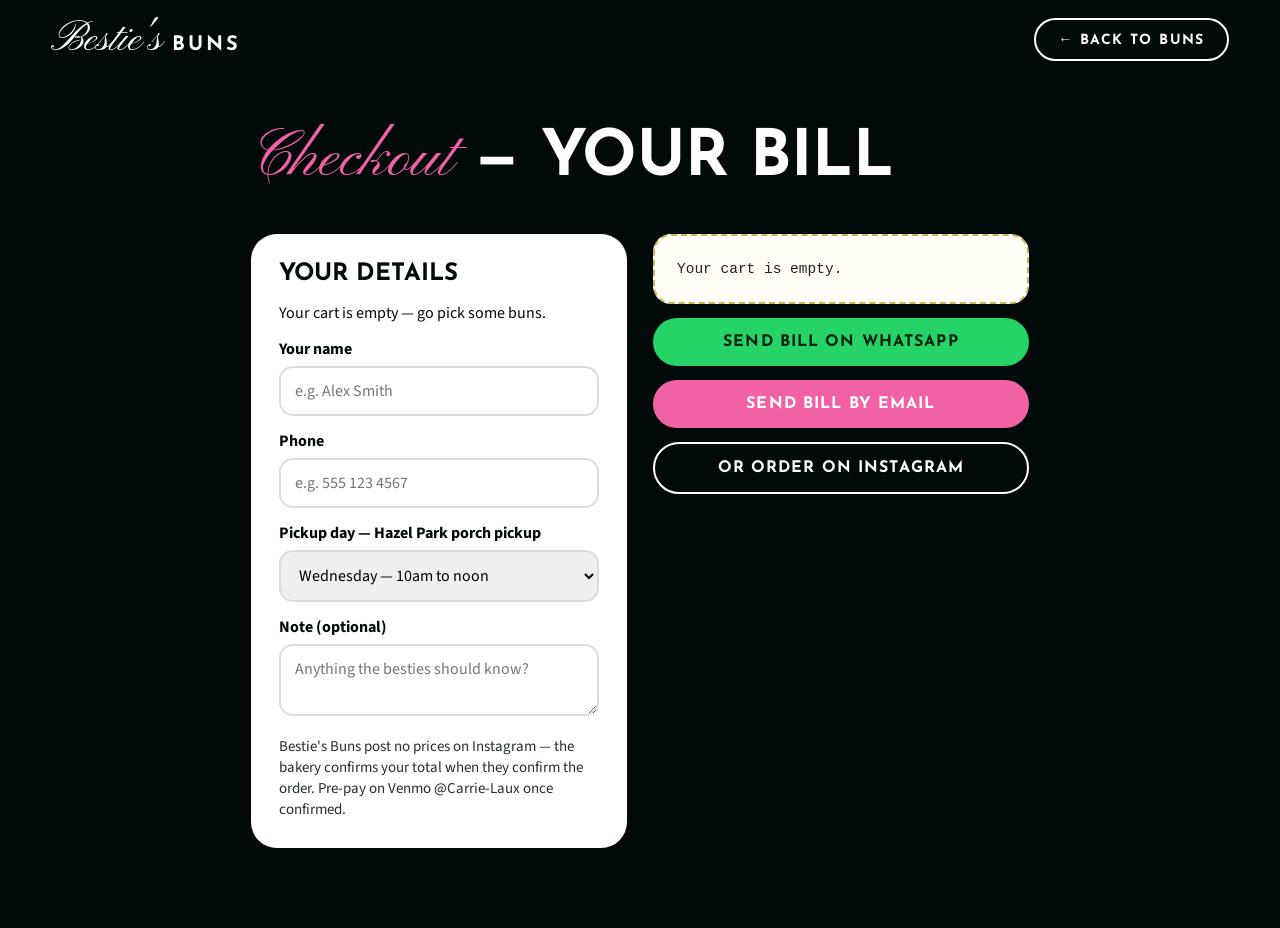
==== checkout.html @ 61800891 "Real Bestie's Buns product photos from their Instagram, floating cart on all 4 sections with quantit" ====
<!DOCTYPE html>
<html lang="en">
<head>
<meta charset="UTF-8">
<meta name="viewport" content="width=device-width, initial-scale=1.0">
<title>Checkout | Bestie's Buns</title>
<link rel="stylesheet" href="style.css">
<style>
  body{background:var(--tf-temna);color:#fff}
  .co{width:min(100%,880px);margin:0 auto;padding:120px var(--tf-odmik-stran) 80px}
  .co h1{font-family:var(--tf-pisava-navigacija);font-size:clamp(38px,5vw,68px);text-transform:uppercase}
  .co h1 span{font-family:var(--tf-pisava-rocna);text-transform:none;font-weight:400;color:var(--tf-roza)}
  .co__grid{display:grid;grid-template-columns:1fr 1fr;gap:26px;margin-top:34px}
  @media(max-width:760px){.co__grid{grid-template-columns:1fr}}
  .co__card{background:#fff;color:var(--tf-temna);border-radius:26px;padding:28px}
  .co__card h2{font-family:var(--tf-pisava-navigacija);text-transform:uppercase;margin-bottom:16px}
  .co label{display:block;font-weight:700;margin:14px 0 6px}
  .co input,.co select,.co textarea{width:100%;border:2px solid #ddd;border-radius:14px;padding:12px 14px;font:inherit}
  .co__bill{font-family:ui-monospace,Menlo,monospace;font-size:14.5px;line-height:1.55;white-space:pre-wrap;background:#fffdf5;border:2px dashed #c9b458;border-radius:18px;padding:22px;color:#222}
  .co__btn{display:block;text-align:center;margin-top:14px;padding:16px;border-radius:var(--tf-rob-okrogel);font-family:var(--tf-pisava-navigacija);text-transform:uppercase;letter-spacing:.07em;border:0;cursor:pointer;width:100%;font-size:16px}
  .co__btn--wa{background:#25d366;color:#04240f}
  .co__btn--mail{background:var(--tf-roza);color:#fff}
  .co__btn--back{background:transparent;color:#fff;border:2px solid #fff}
  .co__note{opacity:.85;margin-top:14px;font-size:15px}
  .co__item{display:flex;justify-content:space-between;padding:9px 0;border-bottom:1px solid #eee}
</style>
</head>
<body>
<header class="tf-glava">
  <div class="tf-glava__okvir">
    <a class="tf-glava__znamka" href="index.html">Bestie's <span>Buns</span></a>
    <a class="tf-glava__gumb" href="index.html">← Back to buns</a>
  </div>
</header>
<main class="co">
  <h1><span>Checkout</span> — your bill</h1>
  <div class="co__grid">
    <section class="co__card">
      <h2>Your details</h2>
      <div data-items></div>
      <label for="f-name">Your name</label>
      <input id="f-name" autocomplete="name" placeholder="e.g. Alex Smith">
      <label for="f-phone">Phone</label>
      <input id="f-phone" autocomplete="tel" placeholder="e.g. 555 123 4567">
      <label for="f-day">Pickup day — Hazel Park porch pickup</label>
      <select id="f-day">
        <option>Wednesday — 10am to noon</option>
        <option>Thursday — 10am to noon</option>
        <option>Next bake sale / market day</option>
      </select>
      <label for="f-note">Note (optional)</label>
      <textarea id="f-note" rows="2" placeholder="Anything the besties should know?"></textarea>
      <p class="co__note">Bestie's Buns post no prices on Instagram — the bakery confirms your total when they confirm the order. Pre-pay on Venmo @Carrie-Laux once confirmed.</p>
    </section>
    <section>
      <div class="co__bill" data-bill>Your cart is empty.</div>
      <button class="co__btn co__btn--wa" type="button" data-send-wa>Send bill on WhatsApp</button>
      <button class="co__btn co__btn--mail" type="button" data-send-mail>Send bill by email</button>
      <a class="co__btn co__btn--back" href="https://www.instagram.com/bestiesbuns" target="_blank" rel="noopener">Or order on Instagram</a>
    </section>
  </div>
</main>
<script>
  const KEY = 'bb_cart_v1';
  let cart = {}; try { cart = JSON.parse(localStorage.getItem(KEY) || '{}'); } catch {}
  const orderId = 'BB' + String(Date.now()).slice(-8);
  const date = new Date().toLocaleDateString('en-US', { year: 'numeric', month: 'short', day: 'numeric' });
  const itemsEl = document.querySelector('[data-items]');
  const entries = Object.entries(cart);
  itemsEl.innerHTML = entries.length
    ? entries.map(([n, i]) => `<div class="co__item"><span>${n} <small>(${i.section})</small></span><strong>× ${i.qty}</strong></div>`).join('')
    : '<p>Your cart is empty — <a href="index.html">go pick some buns</a>.</p>';
  function bill() {
    const name = document.getElementById('f-name').value.trim() || '-';
    const phone = document.getElementById('f-phone').value.trim() || '-';
    const day = document.getElementById('f-day').value;
    const note = document.getElementById('f-note').value.trim();
    const total = entries.reduce((s, [, i]) => s + i.qty, 0);
    const lines = [
      "BESTIE'S BUNS",
      'Handmade Cinnamon Buns - Michigan',
      '--------------------------------',
      'Order: ' + orderId,
      'Date: ' + date,
      '--------------------------------',
      ...entries.map(([n, i], x) => `${x + 1}. ${n} x${i.qty}`),
      '--------------------------------',
      'Total items: ' + total,
      'Name: ' + name,
      'Phone: ' + phone,
      'Pickup: Hazel Park - ' + day,
    ];
    if (note) lines.push('Note: ' + note);
    lines.push('', 'Please confirm my order. Thank you, besties!');
    return lines.join('\n');
  }
  const billEl = document.querySelector('[data-bill]');
  const refresh = () => billEl.textContent = entries.length ? bill() : 'Your cart is empty.';
  document.querySelectorAll('input,select,textarea').forEach(el => el.addEventListener('input', refresh));
  refresh();
  document.querySelector('[data-send-wa]').addEventListener('click', () => {
    if (!entries.length) return alert('Your cart is empty.');
    window.open('https://api.whatsapp.com/send?text=' + encodeURIComponent(bill()), '_blank');
  });
  document.querySelector('[data-send-mail]').addEventListener('click', () => {
    if (!entries.length) return alert('Your cart is empty.');
    location.href = 'mailto:bestiesbuns@gmail.com?subject=' + encodeURIComponent("Bestie's Buns order " + orderId) + '&body=' + encodeURIComponent(bill());
  });
</script>
</body>
</html>
---- style.css ----
@font-face{font-family:'Josefin Sans';font-weight:700;font-display:swap;src:url(assets/fonts/JosefinSans-700.woff2) format('woff2')}
@font-face{font-family:'Pinyon Script';font-weight:400;font-display:swap;src:url(assets/fonts/PinyonScript-400.woff2) format('woff2')}
@font-face{font-family:'Source Sans 3';font-weight:400;font-display:swap;src:url(assets/fonts/SourceSans3-400.woff2) format('woff2')}
@font-face{font-family:'Source Sans 3';font-weight:600;font-display:swap;src:url(assets/fonts/SourceSans3-600.woff2) format('woff2')}
@font-face{font-family:'Source Sans 3';font-weight:700;font-display:swap;src:url(assets/fonts/SourceSans3-700.woff2) format('woff2')}
:root{
  --tf-temna:#020a0a; --tf-roza:#f062a4; --tf-rumena:#e7b806; --tf-vijolicna:#8f5ba7; --tf-zelena:#a8c03c; --tf-bela:#ffffff;
  --tf-pisava-osnovna:"Source Sans 3", Arial, sans-serif;
  --tf-pisava-rocna:"Pinyon Script", cursive;
  --tf-pisava-navigacija:"Josefin Sans", Arial, sans-serif;
  --tf-okvir:1532px; --tf-odmik-stran:clamp(24px,4vw,64px); --tf-odmik-sekcije:clamp(88px,7vw,148px);
  --tf-rob-okrogel:9999px; --tf-prehod-hiter:180ms; --tf-prehod:320ms; --tf-krivulja:cubic-bezier(0.22,1,0.36,1);
}
*{box-sizing:border-box;margin:0;padding:0}
html{scroll-behavior:auto}
body{font-family:var(--tf-pisava-osnovna);color:var(--tf-temna);background:var(--tf-bela);overflow-x:hidden}
img{display:block;max-width:100%}
a{color:inherit;text-decoration:none}
[data-anim]{opacity:0;transform:translateY(36px);transition:opacity var(--tf-prehod) var(--tf-krivulja),transform 640ms var(--tf-krivulja)}
[data-anim].is-vidno{opacity:1;transform:none}

/* HEADER */
.tf-glava{position:absolute;top:0;left:0;z-index:1030;width:100%;color:var(--tf-bela);background:transparent}
.tf-glava__okvir{width:min(100%,2000px);margin:0 auto;display:flex;align-items:center;justify-content:space-between;padding:18px var(--tf-odmik-stran)}
.tf-glava__znamka{font-family:var(--tf-pisava-rocna);font-size:42px;line-height:1}
.tf-glava__znamka span{font-family:var(--tf-pisava-navigacija);font-size:20px;letter-spacing:.14em;text-transform:uppercase}
.tf-glava__navigacija{display:flex;gap:36px;align-items:center}
.tf-glava__povezava{font-family:var(--tf-pisava-navigacija);font-size:15px;letter-spacing:.12em;text-transform:uppercase;background:none;border:0;color:inherit;cursor:pointer}
.tf-glava__spustni{position:relative}
.tf-glava__menu{position:absolute;top:calc(100% + 12px);left:0;background:#fff;color:var(--tf-temna);border-radius:18px;padding:12px;min-width:230px;display:none;box-shadow:0 24px 60px rgba(0,0,0,.25)}
.tf-glava__spustni:hover .tf-glava__menu,.tf-glava__spustni:focus-within .tf-glava__menu{display:block}
.tf-glava__menu a{display:block;padding:9px 12px;border-radius:10px;font-weight:600}
.tf-glava__menu a:hover{background:#fdf0f6}
.tf-glava__gumb{font-family:var(--tf-pisava-navigacija);font-size:14px;letter-spacing:.1em;text-transform:uppercase;border:2px solid #fff;border-radius:var(--tf-rob-okrogel);padding:11px 22px;transition:background var(--tf-prehod-hiter) var(--tf-krivulja),color var(--tf-prehod-hiter) var(--tf-krivulja)}
.tf-glava__gumb:hover{background:#fff;color:var(--tf-temna)}

/* HERO */
.tf-hero{position:relative;width:100%;height:clamp(760px,45.5vw,910px);overflow:hidden;color:var(--tf-bela);background:var(--tf-temna);isolation:isolate}
.tf-hero__platno{position:relative;width:min(100%,2000px);height:100%;margin-inline:auto}
.tf-hero__besedilo{position:absolute;z-index:4;top:min(11.2vw,224px);left:7.65%;width:46%}
.tf-hero__oznaka{font-family:var(--tf-pisava-navigacija);letter-spacing:.22em;text-transform:uppercase;font-size:14px;color:var(--tf-roza);margin-bottom:10px}
.tf-hero__naslov{position:relative;width:100%;height:clamp(210px,15vw,300px)}
.tf-hero__rocno{display:block;font-family:var(--tf-pisava-rocna);font-weight:400;font-size:clamp(84px,8.5vw,170px);line-height:1.05;transform:rotate(-3deg)}
.tf-hero__krepko{display:block;font-family:var(--tf-pisava-osnovna);font-weight:700;font-size:clamp(72px,6.8vw,136px);line-height:1;letter-spacing:-.01em;margin-top:-.18em}
.tf-hero__gumb{display:inline-flex;gap:10px;align-items:center;margin-top:26px;background:var(--tf-roza);color:#fff;font-family:var(--tf-pisava-navigacija);letter-spacing:.08em;text-transform:uppercase;font-size:15px;padding:16px 28px;border-radius:var(--tf-rob-okrogel);transition:transform var(--tf-prehod) var(--tf-krivulja)}
.tf-hero__gumb:hover{transform:translateY(-3px)}
.tf-hero__izdelek{position:absolute;z-index:3;right:6%;top:50%;transform:translateY(-46%);width:min(44vw,680px)}
.tf-hero__izdelek-slika{width:100%;aspect-ratio:1/1;object-fit:cover;border-radius:50%;border:10px solid rgba(255,255,255,.14);box-shadow:0 40px 90px rgba(0,0,0,.5)}
.tf-hero__label{position:absolute;left:50%;bottom:26px;transform:translateX(-50%) rotate(-3deg);background:var(--tf-rumena);color:var(--tf-temna);font-family:var(--tf-pisava-rocna);font-size:30px;padding:4px 22px;border-radius:var(--tf-rob-okrogel);white-space:nowrap}
.tf-hero__sadez{position:absolute;z-index:2;width:clamp(70px,7vw,130px);aspect-ratio:1/1;object-fit:cover;border-radius:50%;animation:tf-hero-float 7s ease-in-out infinite}
.tf-hero__sadez--1{left:3%;bottom:18%}.tf-hero__sadez--2{left:42%;top:12%;animation-delay:-2s}
.tf-hero__sadez--3{right:3%;top:14%;animation-delay:-4s}.tf-hero__sadez--4{right:44%;bottom:10%;animation-delay:-1s}
.tf-hero__sadez--5{left:20%;top:6%;animation-delay:-3s}.tf-hero__sadez--6{right:24%;top:64%;animation-delay:-5s}
@keyframes tf-hero-float{0%,100%{transform:translateY(0) rotate(-4deg)}50%{transform:translateY(-20px) rotate(5deg)}}
.tf-hero__znacka{position:absolute;z-index:4;width:118px;height:118px;animation:tf-spin 18s linear infinite}
.tf-hero__znacka svg{width:100%;height:100%;fill:#fff}
.tf-hero__znacka text{font-family:var(--tf-pisava-navigacija);font-size:8.2px;letter-spacing:.18em}
.tf-hero__znacka--levo{left:4%;top:120px}.tf-hero__znacka--desno{right:4%;bottom:130px}
@keyframes tf-spin{to{transform:rotate(360deg)}}
.tf-hero__val{position:absolute;left:0;bottom:-2px;width:100%;height:90px;z-index:5}

/* INTRO */
.tf-uvod{margin-top:-2px;text-align:center;padding:var(--tf-odmik-sekcije) var(--tf-odmik-stran);position:relative;overflow:hidden}
.tf-uvod__naslov{font-family:var(--tf-pisava-navigacija);font-size:clamp(38px,4.6vw,76px);text-transform:uppercase;letter-spacing:.02em}
.tf-uvod__oznake{position:relative;height:190px;max-width:900px;margin:10px auto 0}
.tf-uvod__oznaka{position:absolute;font-family:var(--tf-pisava-rocna);font-size:clamp(44px,5vw,84px);color:var(--tf-roza);will-change:transform}
.tf-uvod__oznaka--auntie{left:6%;top:8%}.tf-uvod__oznaka--tante{left:32%;top:48%;color:var(--tf-vijolicna)}
.tf-uvod__oznaka--teta{right:30%;top:6%;color:#d99a06}.tf-uvod__oznaka--my{right:4%;top:46%;color:#7d9b22}
.tf-uvod__podnaslov{max-width:640px;margin:6px auto 30px;font-size:clamp(19px,1.6vw,24px);line-height:1.5}
.tf-gumb,.tf-produkt__gumb{display:inline-flex;gap:10px;align-items:center;background:var(--tf-temna);color:#fff;font-family:var(--tf-pisava-navigacija);letter-spacing:.08em;text-transform:uppercase;font-size:15px;padding:16px 30px;border-radius:var(--tf-rob-okrogel);transition:transform var(--tf-prehod) var(--tf-krivulja)}
.tf-gumb:hover,.tf-produkt__gumb:hover{transform:translateY(-3px)}

/* MARQUEE */
.tf-marquee{height:202px;overflow:hidden;display:flex;flex-direction:column;justify-content:center;gap:6px}
.tf-marquee__platno{display:flex;flex-direction:column;gap:6px}
.tf-marquee__sled{overflow:hidden;white-space:nowrap}
.tf-marquee__skupina{display:inline-flex;gap:44px;padding-right:44px}
.tf-marquee__beseda{font-family:var(--tf-pisava-navigacija);font-size:clamp(38px,4.4vw,72px);text-transform:uppercase;line-height:1.1}
.tf-marquee__beseda--roza{color:var(--tf-roza)}.tf-marquee__beseda--rumena{color:var(--tf-rumena)}
.tf-marquee__beseda--vijolicna{color:var(--tf-vijolicna)}.tf-marquee__beseda--zelena{color:var(--tf-zelena)}
.tf-marquee__beseda--koralna{color:#ef6a4a}.tf-marquee__beseda--svetlo-rumena{color:#f2cd45}

/* PRODUCT SECTIONS */
.tf-produkt{position:relative;z-index:1;width:100%;height:clamp(790px,60.25vw,1205px);overflow:hidden;color:var(--tf-bela);isolation:isolate}
.tf-choco{background:#f162a4}.tf-smooth{background:#e7b806}
.tf-frozen{background:#955fad;height:clamp(790px,52.5vw,1050px)}
.tf-fridike{background:#b3cd32;height:clamp(790px,52.5vw,1050px)}
.tf-produkt__platno{position:relative;width:min(100%,2000px);height:100%;margin:0 auto;padding:64px var(--tf-odmik-stran) 120px}
.tf-produkt__naslov{font-family:var(--tf-pisava-navigacija);font-size:clamp(44px,5.4vw,96px);text-transform:uppercase;line-height:.95;max-width:60%}
.tf-produkt__rocni{font-family:var(--tf-pisava-rocna);text-transform:none;font-weight:400;letter-spacing:0}
.tf-produkt__izbirnik{position:absolute;z-index:6;left:var(--tf-odmik-stran);top:34%;display:flex;flex-direction:column;gap:10px;max-width:300px}
.tf-produkt__izbirnik button{background:rgba(255,255,255,.16);border:2px solid transparent;color:#fff;font-family:var(--tf-pisava-osnovna);font-weight:600;font-size:17px;text-align:left;padding:10px 18px;border-radius:var(--tf-rob-okrogel);cursor:pointer;transition:background var(--tf-prehod-hiter) var(--tf-krivulja),border-color var(--tf-prehod-hiter) var(--tf-krivulja)}
.tf-produkt__izbirnik button:hover{background:rgba(255,255,255,.3)}
.tf-produkt__izbirnik button.is-aktiven{background:#fff;color:var(--tf-temna)}
.tf-produkt__okno{position:absolute;inset:0;overflow:hidden}
.tf-produkt__sled{display:flex;height:100%;transition:transform 720ms var(--tf-krivulja)}
.tf-produkt__slide{min-width:100%;height:100%;position:relative;display:flex;align-items:center;justify-content:center}
.tf-produkt__slide img{width:min(46vw,620px);aspect-ratio:1/1;object-fit:cover;border-radius:50%;box-shadow:0 40px 90px rgba(0,0,0,.28);margin-left:16%}
.tf-produkt__slide p{position:absolute;right:6%;bottom:19%;width:min(300px,26vw);font-size:18px;line-height:1.5;background:rgba(2,10,10,.22);padding:16px 18px;border-radius:18px;backdrop-filter:blur(4px)}
.tf-produkt__puscica{position:absolute;z-index:7;top:50%;transform:translateY(-50%);width:58px;height:58px;border-radius:50%;border:0;background:#fff;color:var(--tf-temna);font-size:34px;line-height:1;cursor:pointer;transition:transform var(--tf-prehod-hiter) var(--tf-krivulja)}
.tf-produkt__puscica:hover{transform:translateY(-50%) scale(1.08)}
.tf-produkt__puscica--prev{left:calc(var(--tf-odmik-stran) + 310px)}
.tf-produkt__puscica--next{right:var(--tf-odmik-stran)}
.tf-produkt__spodaj{position:absolute;z-index:6;left:var(--tf-odmik-stran);right:var(--tf-odmik-stran);bottom:110px;display:flex;align-items:center;gap:26px}
.tf-produkt__status{font-family:var(--tf-pisava-navigacija);letter-spacing:.15em}
.tf-produkt__trenutni{font-family:var(--tf-pisava-rocna);font-size:38px}
.tf-produkt__spodaj .tf-produkt__gumb{margin-left:auto;background:#fff;color:var(--tf-temna)}
.tf-produkt__rob{position:absolute;left:0;bottom:-2px;width:100%;height:90px;z-index:5}

/* NATURE */
.tf-nature{width:100%;overflow:hidden;color:var(--tf-temna);background:#fff;padding:var(--tf-odmik-sekcije) var(--tf-odmik-stran)}
.tf-nature__platno{width:min(100%,var(--tf-okvir));margin:0 auto;text-align:center}
.tf-nature__naslov{font-family:var(--tf-pisava-navigacija);font-size:clamp(40px,5vw,88px);text-transform:uppercase;line-height:1}
.tf-nature__naslov span{font-family:var(--tf-pisava-rocna);text-transform:none;font-weight:400;color:var(--tf-roza)}
.tf-nature__tekst{max-width:820px;margin:28px auto;font-size:clamp(18px,1.5vw,22px);line-height:1.6}
.tf-nature__znacke{display:flex;flex-wrap:wrap;gap:12px;justify-content:center;list-style:none;margin-bottom:44px}
.tf-nature__znacke li{border:2px solid var(--tf-temna);border-radius:var(--tf-rob-okrogel);padding:10px 20px;font-weight:700}
.tf-nature__slike{display:grid;grid-template-columns:repeat(4,1fr);gap:16px}
.tf-nature__slike img{width:100%;aspect-ratio:4/5;object-fit:cover;border-radius:26px}
.tf-nature__vodnik{margin:52px auto 0;max-width:820px;background:#fdf0f6;border-radius:26px;padding:30px}
.tf-nature__vodnik h3{font-family:var(--tf-pisava-navigacija);text-transform:uppercase;letter-spacing:.05em;margin-bottom:12px}
.tf-nature__vodnik p{font-size:18px;line-height:1.6}
.tf-nature__ocena{margin:44px auto 0;max-width:760px;font-family:var(--tf-pisava-rocna);font-size:clamp(30px,3vw,44px);line-height:1.3;color:#7d9b22}
.tf-nature__ocena cite{display:block;font-family:var(--tf-pisava-osnovna);font-size:16px;font-style:normal;color:var(--tf-temna);margin-top:10px}

/* SOCIAL */
.tf-social{padding:0 var(--tf-odmik-stran) var(--tf-odmik-sekcije)}
.tf-social__naslov{text-align:center;font-family:var(--tf-pisava-navigacija);font-size:clamp(30px,3.4vw,54px);text-transform:uppercase;margin-bottom:34px}
.tf-social__mreza{display:grid;grid-template-columns:repeat(6,1fr);gap:14px;width:min(100%,var(--tf-okvir));margin:0 auto}
.tf-social__mreza img{width:100%;aspect-ratio:1/1;object-fit:cover;border-radius:20px}

/* FOOTER */
.tf-noga{position:relative;width:100%;color:var(--tf-bela);background:var(--tf-temna);overflow:hidden}
.tf-noga__platno{width:min(100%,var(--tf-okvir));margin:0 auto;padding:var(--tf-odmik-sekcije) var(--tf-odmik-stran) 44px;text-align:center}
.tf-noga__naslov{font-family:var(--tf-pisava-navigacija);font-size:clamp(40px,5.4vw,92px);text-transform:uppercase}
.tf-noga__obrazec{display:flex;gap:10px;justify-content:center;margin:30px auto 18px;max-width:560px}
.tf-noga__obrazec input{flex:1;border-radius:var(--tf-rob-okrogel);border:2px solid rgba(255,255,255,.4);background:transparent;color:#fff;padding:15px 22px;font-size:17px;font-family:var(--tf-pisava-osnovna)}
.tf-noga__obrazec input::placeholder{color:rgba(255,255,255,.65)}
.tf-noga__obrazec button{border:0;border-radius:var(--tf-rob-okrogel);background:var(--tf-roza);color:#fff;font-family:var(--tf-pisava-navigacija);letter-spacing:.08em;text-transform:uppercase;padding:15px 30px;cursor:pointer}
.tf-noga__kontakt{font-size:17px;opacity:.9}
.tf-noga__kontakt a{text-decoration:underline}
.tf-noga__kartice{display:grid;grid-template-columns:repeat(5,1fr);gap:14px;margin:48px 0}
.tf-noga__kartica{border:2px solid rgba(255,255,255,.35);border-radius:22px;padding:26px 10px;font-family:var(--tf-pisava-navigacija);text-transform:uppercase;letter-spacing:.06em;font-size:15px;transition:background var(--tf-prehod-hiter) var(--tf-krivulja),color var(--tf-prehod-hiter) var(--tf-krivulja)}
.tf-noga__kartica:hover{background:#fff;color:var(--tf-temna)}
.tf-noga__portret{width:min(420px,80vw);aspect-ratio:1/1;object-fit:cover;border-radius:50%;margin:0 auto}
.tf-noga__zakljucek{font-family:var(--tf-pisava-rocna);font-size:clamp(52px,6vw,104px);color:var(--tf-roza);margin-top:26px}
.tf-noga__zakljucek span{color:#fff}
.tf-noga__pravne{display:flex;flex-wrap:wrap;gap:22px;justify-content:center;margin-top:34px;font-size:15px;opacity:.85}

@media (max-width:991px){
  .tf-glava__navigacija{display:none}
  .tf-glava__znamka{font-size:32px;white-space:nowrap}
  .tf-glava__znamka span{font-size:15px}
  .tf-hero__rocno{font-size:64px}
  .tf-hero{height:auto;min-height:760px}
  .tf-hero__besedilo{position:relative;top:0;left:0;width:100%;padding:110px 24px 0;text-align:center}
  .tf-hero__naslov{height:auto}
  .tf-hero__izdelek{position:relative;right:0;top:0;transform:none;width:min(78vw,420px);margin:36px auto 130px}
  .tf-hero__sadez{width:64px}
  .tf-hero__sadez--2,.tf-hero__sadez--5,.tf-hero__sadez--6{display:none}
  .tf-hero__sadez--1{left:2%;bottom:auto;top:120px}
  .tf-hero__sadez--3{right:2%;top:110px}
  .tf-hero__sadez--4{right:6%;bottom:6%}
  .tf-hero__znacka{display:none}
  .tf-produkt{height:auto;min-height:790px}
  .tf-produkt__platno{padding:48px 20px 130px}
  .tf-produkt__naslov{max-width:100%;text-align:center}
  .tf-produkt__izbirnik{position:relative;left:0;top:0;flex-direction:row;flex-wrap:wrap;justify-content:center;max-width:100%;margin-top:22px}
  .tf-produkt__okno{position:relative;margin-top:10px}
  .tf-produkt__sled{height:auto}
  .tf-produkt__slide{flex-direction:column;padding:20px 0 90px}
  .tf-produkt__slide img{width:min(76vw,380px);margin-left:0}
  .tf-produkt__slide p{position:relative;right:0;bottom:0;width:100%;margin-top:18px}
  .tf-produkt__puscica--prev{left:8px}.tf-produkt__puscica--next{right:8px}
  .tf-produkt__puscica{top:38%}
  .tf-produkt__spodaj{bottom:96px;flex-wrap:wrap;justify-content:center}
  .tf-produkt__spodaj .tf-produkt__gumb{margin-left:0}
  .tf-nature__slike{grid-template-columns:repeat(2,1fr)}
  .tf-social__mreza{grid-template-columns:repeat(3,1fr)}
  .tf-noga__kartice{grid-template-columns:repeat(2,1fr)}
  .tf-uvod__oznake{height:230px}
}

/* CART — floating, follows every section */
.tf-kosara__kolicina{display:inline-flex;align-items:center;gap:12px;background:#fff;color:var(--tf-temna);border-radius:var(--tf-rob-okrogel);padding:8px 14px;font-weight:700}
.tf-kosara__kolicina button{border:0;background:var(--tf-temna);color:#fff;width:30px;height:30px;border-radius:50%;font-size:18px;cursor:pointer;line-height:1}
.tf-kosara__dodaj{background:var(--tf-temna)!important;color:#fff!important;border:0;cursor:pointer;font-family:var(--tf-pisava-navigacija)}
.tf-kosara__plava{position:fixed;z-index:2000;right:22px;bottom:22px;background:var(--tf-temna);color:#fff;border:2px solid #fff;border-radius:var(--tf-rob-okrogel);padding:15px 26px;font-family:var(--tf-pisava-navigacija);letter-spacing:.08em;text-transform:uppercase;font-size:15px;cursor:pointer;box-shadow:0 18px 44px rgba(0,0,0,.35);display:flex;gap:10px;align-items:center}
.tf-kosara__stevec{background:var(--tf-roza);border-radius:50%;min-width:28px;height:28px;display:inline-flex;align-items:center;justify-content:center;padding:0 6px}
.tf-kosara__plava.is-utripa{animation:tf-utrip .45s var(--tf-krivulja)}
@keyframes tf-utrip{40%{transform:scale(1.12)}}
.tf-kosara__ozadje{position:fixed;inset:0;z-index:2001;background:rgba(2,10,10,.55)}
.tf-kosara{position:fixed;z-index:2002;top:0;right:0;height:100dvh;width:min(420px,92vw);background:#fff;color:var(--tf-temna);box-shadow:-24px 0 60px rgba(0,0,0,.3);display:flex;flex-direction:column;padding:26px}
.tf-kosara[hidden]{display:none}
.tf-kosara__glava{display:flex;justify-content:space-between;align-items:center}
.tf-kosara__glava h3{font-family:var(--tf-pisava-navigacija);text-transform:uppercase;font-size:26px}
.tf-kosara__glava button{border:0;background:none;font-size:34px;cursor:pointer;line-height:1}
.tf-kosara__seznam{list-style:none;margin:20px 0;overflow:auto;flex:1}
.tf-kosara__seznam li{display:flex;align-items:center;gap:10px;padding:13px 0;border-bottom:1px solid #eee}
.tf-kosara__seznam .ime{flex:1;font-weight:700}
.tf-kosara__seznam .ime small{display:block;font-weight:400;opacity:.65}
.tf-kosara__seznam button{border:0;background:#f3f3f3;width:28px;height:28px;border-radius:50%;cursor:pointer;font-size:16px}
.tf-kosara__seznam .odstrani{background:none;color:#c22;font-size:20px}
.tf-kosara__noga{border-top:2px solid var(--tf-temna);padding-top:16px;display:grid;gap:10px}
.tf-kosara__naroci{background:var(--tf-roza);color:#fff;text-align:center;padding:15px;border-radius:var(--tf-rob-okrogel);font-family:var(--tf-pisava-navigacija);text-transform:uppercase;letter-spacing:.07em}
.tf-kosara__pocisti{border:0;background:none;cursor:pointer;text-decoration:underline;font-family:var(--tf-pisava-osnovna);font-size:15px}
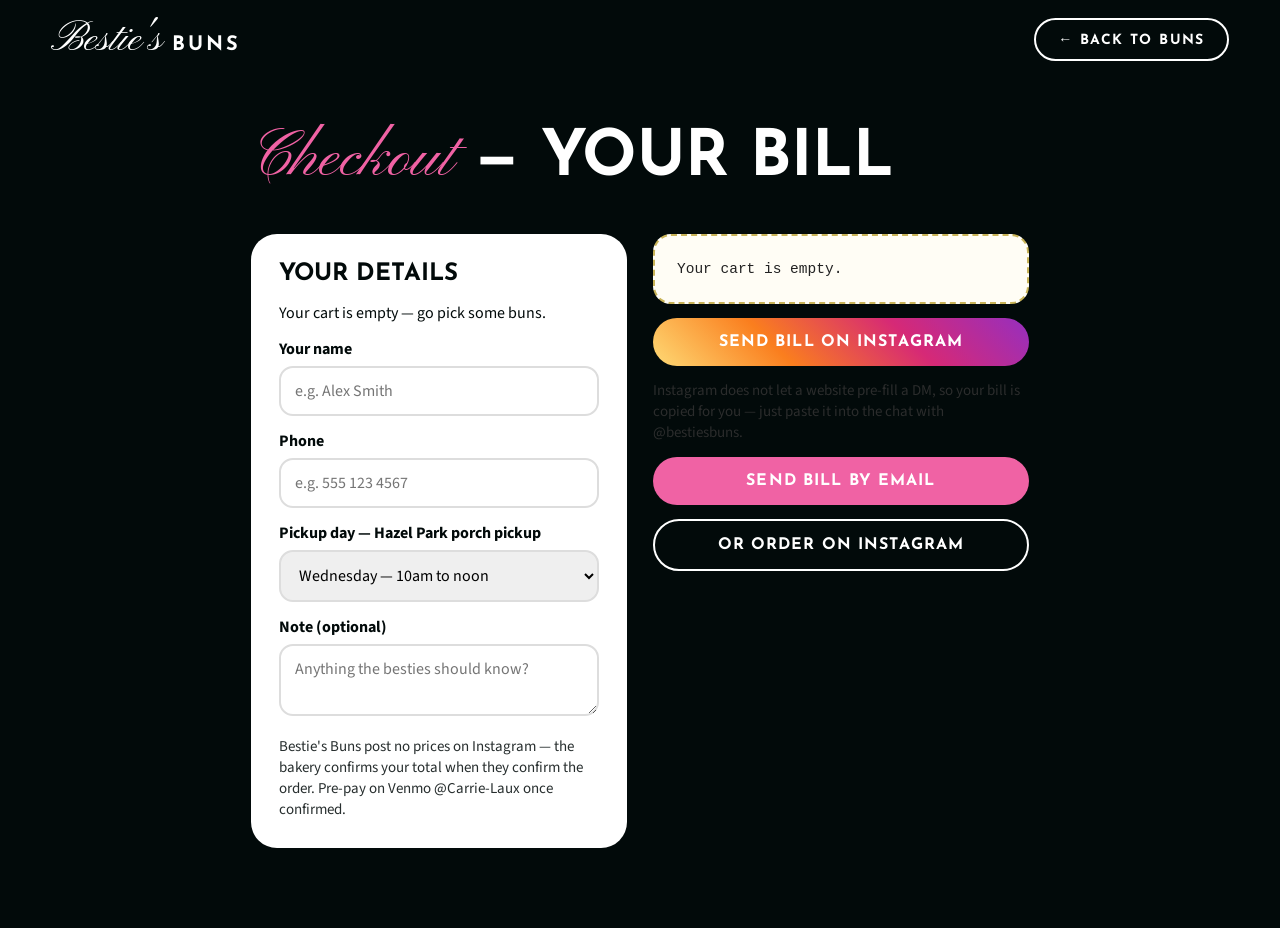
==== commit f76a9099: "Checkout forwards bill to Instagram DM (ig.me/m/bestiesbuns, bill auto-copied to paste) instead of W" ====
--- a/checkout.html
+++ b/checkout.html
@@ -18,7 +18,7 @@
   .co input,.co select,.co textarea{width:100%;border:2px solid #ddd;border-radius:14px;padding:12px 14px;font:inherit}
   .co__bill{font-family:ui-monospace,Menlo,monospace;font-size:14.5px;line-height:1.55;white-space:pre-wrap;background:#fffdf5;border:2px dashed #c9b458;border-radius:18px;padding:22px;color:#222}
   .co__btn{display:block;text-align:center;margin-top:14px;padding:16px;border-radius:var(--tf-rob-okrogel);font-family:var(--tf-pisava-navigacija);text-transform:uppercase;letter-spacing:.07em;border:0;cursor:pointer;width:100%;font-size:16px}
-  .co__btn--wa{background:#25d366;color:#04240f}
+  .co__btn--ig{background:linear-gradient(45deg,#feda75,#fa7e1e,#d62976,#962fbf);color:#fff}
   .co__btn--mail{background:var(--tf-roza);color:#fff}
   .co__btn--back{background:transparent;color:#fff;border:2px solid #fff}
   .co__note{opacity:.85;margin-top:14px;font-size:15px}
@@ -54,7 +54,8 @@
     </section>
     <section>
       <div class="co__bill" data-bill>Your cart is empty.</div>
-      <button class="co__btn co__btn--wa" type="button" data-send-wa>Send bill on WhatsApp</button>
+      <button class="co__btn co__btn--ig" type="button" data-send-ig>Send bill on Instagram</button>
+      <p class="co__note" data-ig-note style="color:#333">Instagram does not let a website pre-fill a DM, so your bill is copied for you — just paste it into the chat with @bestiesbuns.</p>
       <button class="co__btn co__btn--mail" type="button" data-send-mail>Send bill by email</button>
       <a class="co__btn co__btn--back" href="https://www.instagram.com/bestiesbuns" target="_blank" rel="noopener">Or order on Instagram</a>
     </section>
@@ -98,9 +99,10 @@
   const refresh = () => billEl.textContent = entries.length ? bill() : 'Your cart is empty.';
   document.querySelectorAll('input,select,textarea').forEach(el => el.addEventListener('input', refresh));
   refresh();
-  document.querySelector('[data-send-wa]').addEventListener('click', () => {
+  document.querySelector('[data-send-ig]').addEventListener('click', async () => {
     if (!entries.length) return alert('Your cart is empty.');
-    window.open('https://api.whatsapp.com/send?text=' + encodeURIComponent(bill()), '_blank');
+    try { await navigator.clipboard.writeText(bill()); } catch {}
+    window.open('https://ig.me/m/bestiesbuns', '_blank');
   });
   document.querySelector('[data-send-mail]').addEventListener('click', () => {
     if (!entries.length) return alert('Your cart is empty.');
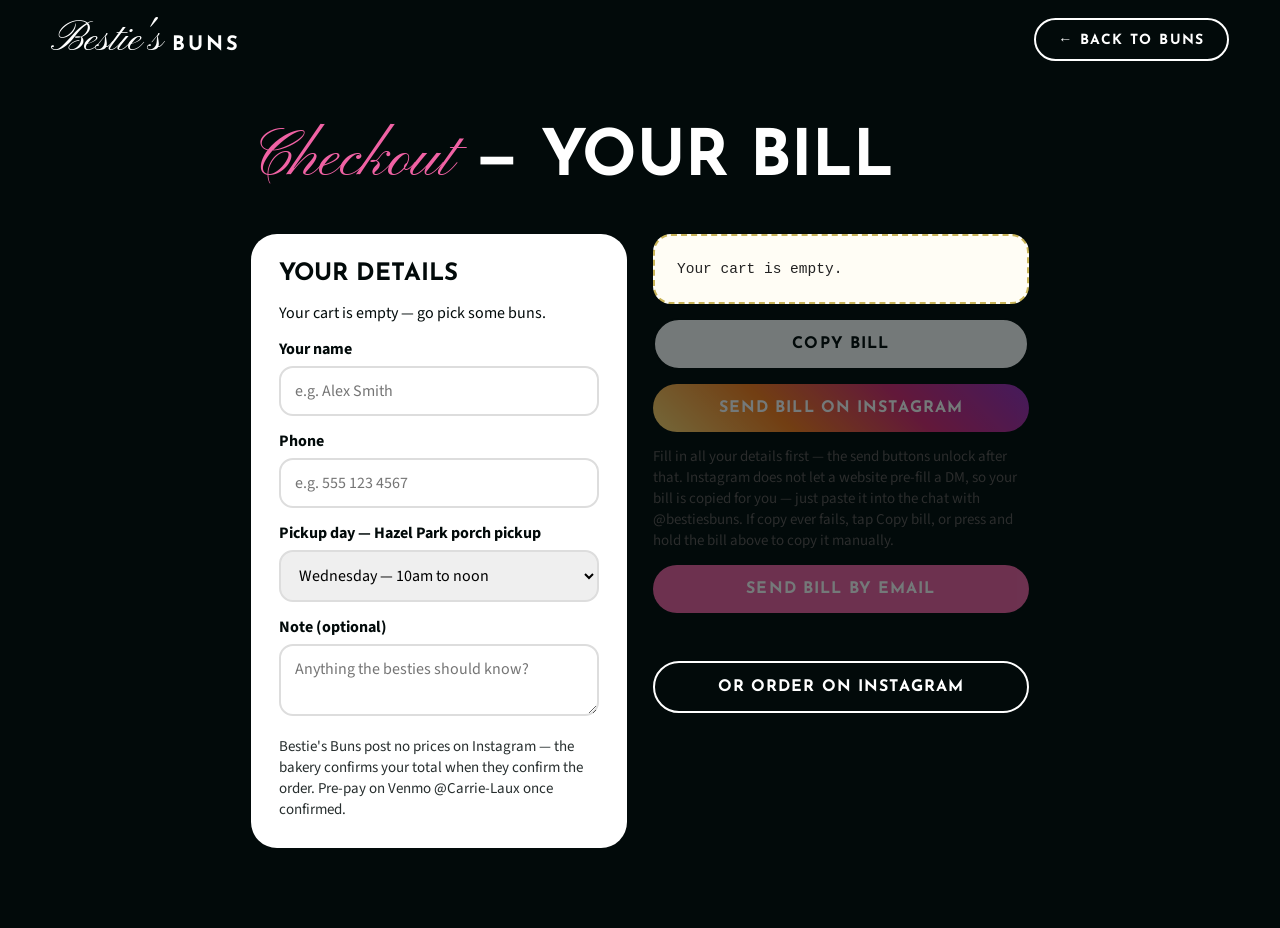
==== commit d42f360f: "Checkout fix: reliable bill copy (gesture-sync execCommand first, clipboard API fallback, visible st" ====
--- a/checkout.html
+++ b/checkout.html
@@ -19,6 +19,10 @@
   .co__bill{font-family:ui-monospace,Menlo,monospace;font-size:14.5px;line-height:1.55;white-space:pre-wrap;background:#fffdf5;border:2px dashed #c9b458;border-radius:18px;padding:22px;color:#222}
   .co__btn{display:block;text-align:center;margin-top:14px;padding:16px;border-radius:var(--tf-rob-okrogel);font-family:var(--tf-pisava-navigacija);text-transform:uppercase;letter-spacing:.07em;border:0;cursor:pointer;width:100%;font-size:16px}
   .co__btn--ig{background:linear-gradient(45deg,#feda75,#fa7e1e,#d62976,#962fbf);color:#fff}
+  .co__btn--copy{background:#fff;color:var(--tf-temna);border:2px solid var(--tf-temna)}
+  .co__btn[disabled]{opacity:.45;cursor:not-allowed}
+  .co__status{margin-top:12px;font-weight:700;color:#7d9b22;min-height:22px}
+  .co input.is-missing{border-color:#d62976;background:#fff5f8}
   .co__btn--mail{background:var(--tf-roza);color:#fff}
   .co__btn--back{background:transparent;color:#fff;border:2px solid #fff}
   .co__note{opacity:.85;margin-top:14px;font-size:15px}
@@ -54,9 +58,11 @@
     </section>
     <section>
       <div class="co__bill" data-bill>Your cart is empty.</div>
+      <button class="co__btn co__btn--copy" type="button" data-copy-bill>Copy bill</button>
       <button class="co__btn co__btn--ig" type="button" data-send-ig>Send bill on Instagram</button>
-      <p class="co__note" data-ig-note style="color:#333">Instagram does not let a website pre-fill a DM, so your bill is copied for you — just paste it into the chat with @bestiesbuns.</p>
+      <p class="co__note" data-ig-note style="color:#333">Fill in all your details first — the send buttons unlock after that. Instagram does not let a website pre-fill a DM, so your bill is copied for you — just paste it into the chat with @bestiesbuns. If copy ever fails, tap Copy bill, or press and hold the bill above to copy it manually.</p>
       <button class="co__btn co__btn--mail" type="button" data-send-mail>Send bill by email</button>
+      <p class="co__status" data-status aria-live="polite"></p>
       <a class="co__btn co__btn--back" href="https://www.instagram.com/bestiesbuns" target="_blank" rel="noopener">Or order on Instagram</a>
     </section>
   </div>
@@ -96,16 +102,53 @@
     return lines.join('\n');
   }
   const billEl = document.querySelector('[data-bill]');
-  const refresh = () => billEl.textContent = entries.length ? bill() : 'Your cart is empty.';
+  const statusEl = document.querySelector('[data-status]');
+  const nameEl = document.getElementById('f-name');
+  const phoneEl = document.getElementById('f-phone');
+  const sendBtns = [document.querySelector('[data-send-ig]'), document.querySelector('[data-send-mail]'), document.querySelector('[data-copy-bill]')];
+  const detailsFilled = () => nameEl.value.trim().length > 1 && phoneEl.value.trim().length >= 7;
+  function validate(showMarks) {
+    const ok = detailsFilled() && entries.length > 0;
+    sendBtns.forEach(b => b.disabled = !ok);
+    if (showMarks) {
+      nameEl.classList.toggle('is-missing', nameEl.value.trim().length <= 1);
+      phoneEl.classList.toggle('is-missing', phoneEl.value.trim().length < 7);
+      if (!ok) statusEl.textContent = entries.length ? 'Please fill in your name and phone number to send.' : 'Your cart is empty.';
+    }
+    return ok;
+  }
+  const refresh = () => { billEl.textContent = entries.length ? bill() : 'Your cart is empty.'; validate(false); };
   document.querySelectorAll('input,select,textarea').forEach(el => el.addEventListener('input', refresh));
   refresh();
+  async function copyBill() {
+    const text = bill();
+    // Method 1 (first, synchronously inside the tap): hidden textarea + execCommand.
+    // This is the most reliable on mobile — it runs during the user gesture itself.
+    try {
+      const ta = document.createElement('textarea');
+      ta.value = text; ta.setAttribute('readonly', ''); ta.style.position = 'fixed'; ta.style.opacity = '0';
+      document.body.appendChild(ta); ta.focus(); ta.select(); ta.setSelectionRange(0, text.length);
+      const ok = document.execCommand('copy'); ta.remove(); if (ok) return true;
+    } catch {}
+    // Method 2: modern clipboard API (needs permission + page focus; blocked in some browsers/webviews)
+    try { await navigator.clipboard.writeText(text); return true; } catch {}
+    // Method 3: select the visible bill so the user can copy it with one long-press / Ctrl+C
+    const range = document.createRange(); range.selectNodeContents(billEl);
+    const sel = getSelection(); sel.removeAllRanges(); sel.addRange(range);
+    return false;
+  }
+  document.querySelector('[data-copy-bill]').addEventListener('click', async () => {
+    if (!validate(true)) return;
+    statusEl.textContent = await copyBill() ? 'Bill copied — now paste it into the Instagram chat.' : 'Copy was blocked by the browser — the bill is selected above, press Copy / Ctrl+C.';
+  });
   document.querySelector('[data-send-ig]').addEventListener('click', async () => {
-    if (!entries.length) return alert('Your cart is empty.');
-    try { await navigator.clipboard.writeText(bill()); } catch {}
+    if (!validate(true)) return;
+    const copied = await copyBill();
+    statusEl.textContent = copied ? 'Bill copied — opening Instagram, just paste it in the chat.' : 'Copy was blocked by the browser — the bill is selected above, copy it, then paste it in Instagram.';
     window.open('https://ig.me/m/bestiesbuns', '_blank');
   });
   document.querySelector('[data-send-mail]').addEventListener('click', () => {
-    if (!entries.length) return alert('Your cart is empty.');
+    if (!validate(true)) return;
     location.href = 'mailto:bestiesbuns@gmail.com?subject=' + encodeURIComponent("Bestie's Buns order " + orderId) + '&body=' + encodeURIComponent(bill());
   });
 </script>
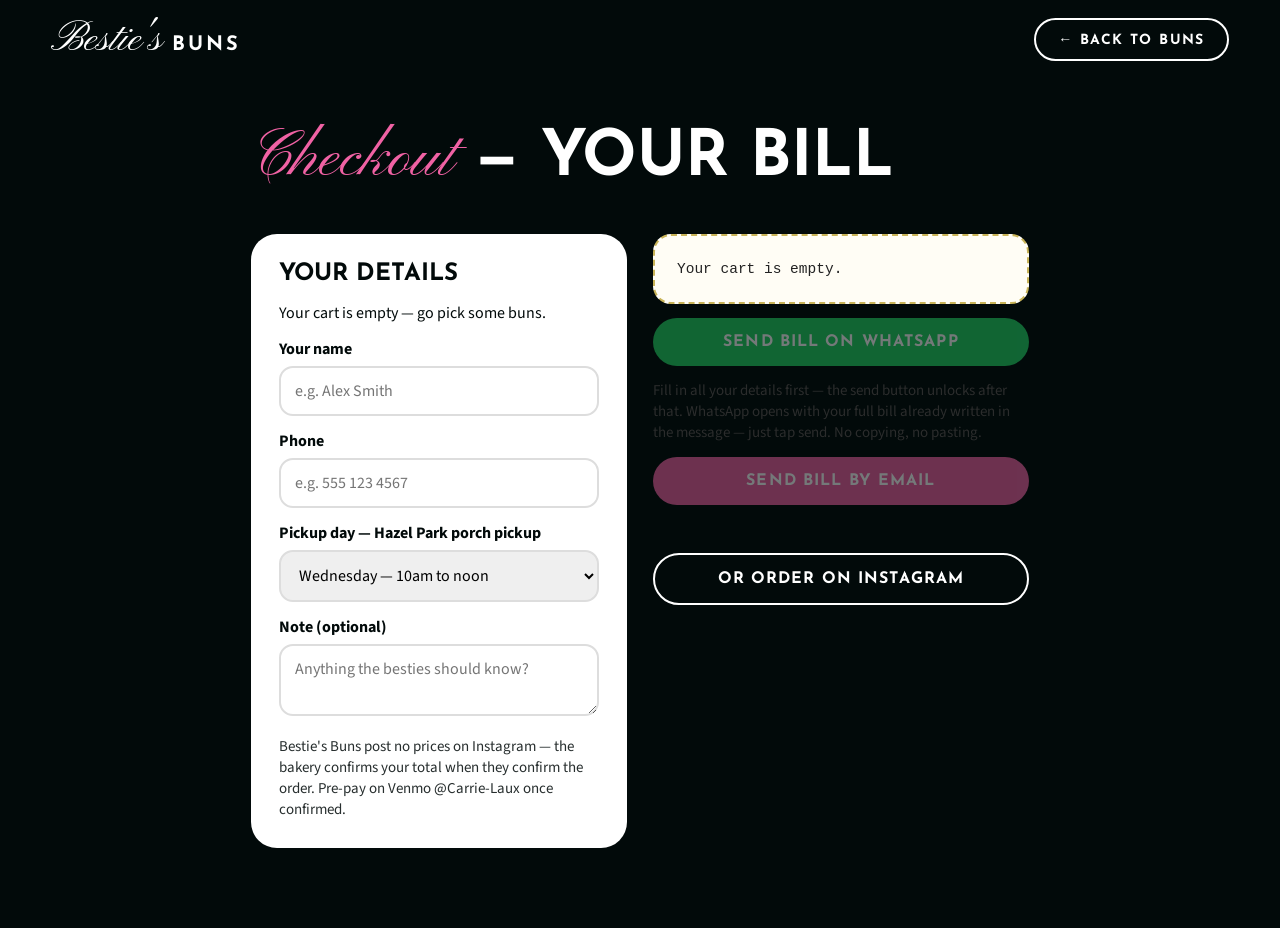
==== commit 47150822: "Checkout: exact crackers flow — bill prefilled inside wa.me link, WhatsApp opens ready to send; no c" ====
--- a/checkout.html
+++ b/checkout.html
@@ -18,8 +18,7 @@
   .co input,.co select,.co textarea{width:100%;border:2px solid #ddd;border-radius:14px;padding:12px 14px;font:inherit}
   .co__bill{font-family:ui-monospace,Menlo,monospace;font-size:14.5px;line-height:1.55;white-space:pre-wrap;background:#fffdf5;border:2px dashed #c9b458;border-radius:18px;padding:22px;color:#222}
   .co__btn{display:block;text-align:center;margin-top:14px;padding:16px;border-radius:var(--tf-rob-okrogel);font-family:var(--tf-pisava-navigacija);text-transform:uppercase;letter-spacing:.07em;border:0;cursor:pointer;width:100%;font-size:16px}
-  .co__btn--ig{background:linear-gradient(45deg,#feda75,#fa7e1e,#d62976,#962fbf);color:#fff}
-  .co__btn--copy{background:#fff;color:var(--tf-temna);border:2px solid var(--tf-temna)}
+  .co__btn--wa{background:#25d366;color:#fff}
   .co__btn[disabled]{opacity:.45;cursor:not-allowed}
   .co__status{margin-top:12px;font-weight:700;color:#7d9b22;min-height:22px}
   .co input.is-missing{border-color:#d62976;background:#fff5f8}
@@ -58,9 +57,8 @@
     </section>
     <section>
       <div class="co__bill" data-bill>Your cart is empty.</div>
-      <button class="co__btn co__btn--copy" type="button" data-copy-bill>Copy bill</button>
-      <button class="co__btn co__btn--ig" type="button" data-send-ig>Send bill on Instagram</button>
-      <p class="co__note" data-ig-note style="color:#333">Fill in all your details first — the send buttons unlock after that. Instagram does not let a website pre-fill a DM, so your bill is copied for you — just paste it into the chat with @bestiesbuns. If copy ever fails, tap Copy bill, or press and hold the bill above to copy it manually.</p>
+      <button class="co__btn co__btn--wa" type="button" data-send-wa>Send bill on WhatsApp</button>
+      <p class="co__note" style="color:#333">Fill in all your details first — the send button unlocks after that. WhatsApp opens with your full bill already written in the message — just tap send. No copying, no pasting.</p>
       <button class="co__btn co__btn--mail" type="button" data-send-mail>Send bill by email</button>
       <p class="co__status" data-status aria-live="polite"></p>
       <a class="co__btn co__btn--back" href="https://www.instagram.com/bestiesbuns" target="_blank" rel="noopener">Or order on Instagram</a>
@@ -105,7 +103,7 @@
   const statusEl = document.querySelector('[data-status]');
   const nameEl = document.getElementById('f-name');
   const phoneEl = document.getElementById('f-phone');
-  const sendBtns = [document.querySelector('[data-send-ig]'), document.querySelector('[data-send-mail]'), document.querySelector('[data-copy-bill]')];
+  const sendBtns = [document.querySelector('[data-send-wa]'), document.querySelector('[data-send-mail]')];
   const detailsFilled = () => nameEl.value.trim().length > 1 && phoneEl.value.trim().length >= 7;
   function validate(showMarks) {
     const ok = detailsFilled() && entries.length > 0;
@@ -120,32 +118,12 @@
   const refresh = () => { billEl.textContent = entries.length ? bill() : 'Your cart is empty.'; validate(false); };
   document.querySelectorAll('input,select,textarea').forEach(el => el.addEventListener('input', refresh));
   refresh();
-  async function copyBill() {
-    const text = bill();
-    // Method 1 (first, synchronously inside the tap): hidden textarea + execCommand.
-    // This is the most reliable on mobile — it runs during the user gesture itself.
-    try {
-      const ta = document.createElement('textarea');
-      ta.value = text; ta.setAttribute('readonly', ''); ta.style.position = 'fixed'; ta.style.opacity = '0';
-      document.body.appendChild(ta); ta.focus(); ta.select(); ta.setSelectionRange(0, text.length);
-      const ok = document.execCommand('copy'); ta.remove(); if (ok) return true;
-    } catch {}
-    // Method 2: modern clipboard API (needs permission + page focus; blocked in some browsers/webviews)
-    try { await navigator.clipboard.writeText(text); return true; } catch {}
-    // Method 3: select the visible bill so the user can copy it with one long-press / Ctrl+C
-    const range = document.createRange(); range.selectNodeContents(billEl);
-    const sel = getSelection(); sel.removeAllRanges(); sel.addRange(range);
-    return false;
-  }
-  document.querySelector('[data-copy-bill]').addEventListener('click', async () => {
+  // Exact crackers flow: the bill rides inside the WhatsApp link itself (wa.me ?text=),
+  // so WhatsApp opens with the bill already in the message box — user only taps send.
+  document.querySelector('[data-send-wa]').addEventListener('click', () => {
     if (!validate(true)) return;
-    statusEl.textContent = await copyBill() ? 'Bill copied — now paste it into the Instagram chat.' : 'Copy was blocked by the browser — the bill is selected above, press Copy / Ctrl+C.';
-  });
-  document.querySelector('[data-send-ig]').addEventListener('click', async () => {
-    if (!validate(true)) return;
-    const copied = await copyBill();
-    statusEl.textContent = copied ? 'Bill copied — opening Instagram, just paste it in the chat.' : 'Copy was blocked by the browser — the bill is selected above, copy it, then paste it in Instagram.';
-    window.open('https://ig.me/m/bestiesbuns', '_blank');
+    statusEl.textContent = 'Opening WhatsApp with your bill ready — just tap send.';
+    window.open('https://wa.me/?text=' + encodeURIComponent(bill()), '_blank');
   });
   document.querySelector('[data-send-mail]').addEventListener('click', () => {
     if (!validate(true)) return;
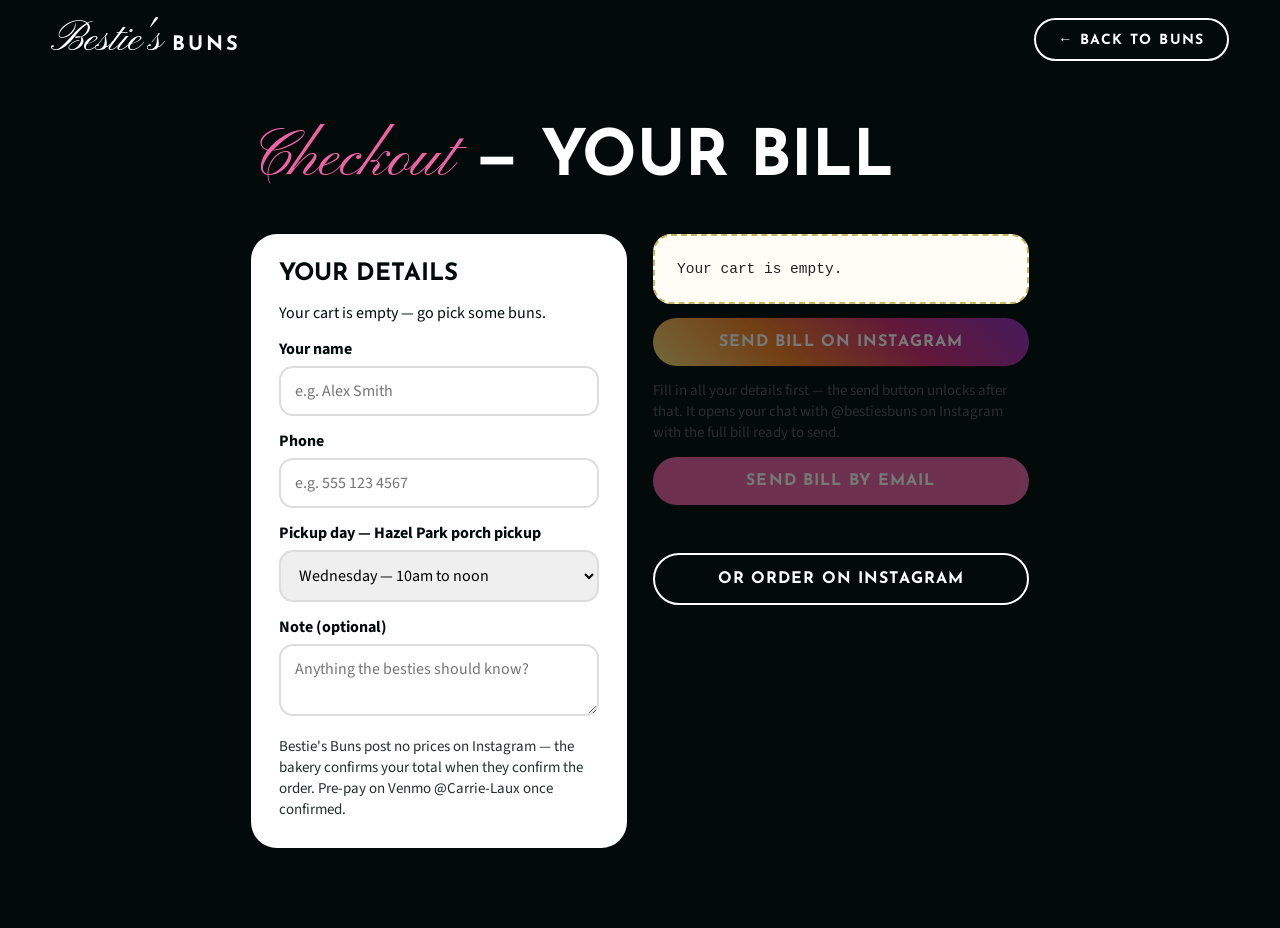
==== commit 36e3b65b: "Checkout: bill opens in Instagram, not WhatsApp — send locked until details filled; tap copies bill " ====
--- a/checkout.html
+++ b/checkout.html
@@ -18,7 +18,7 @@
   .co input,.co select,.co textarea{width:100%;border:2px solid #ddd;border-radius:14px;padding:12px 14px;font:inherit}
   .co__bill{font-family:ui-monospace,Menlo,monospace;font-size:14.5px;line-height:1.55;white-space:pre-wrap;background:#fffdf5;border:2px dashed #c9b458;border-radius:18px;padding:22px;color:#222}
   .co__btn{display:block;text-align:center;margin-top:14px;padding:16px;border-radius:var(--tf-rob-okrogel);font-family:var(--tf-pisava-navigacija);text-transform:uppercase;letter-spacing:.07em;border:0;cursor:pointer;width:100%;font-size:16px}
-  .co__btn--wa{background:#25d366;color:#fff}
+  .co__btn--ig{background:linear-gradient(45deg,#feda75,#fa7e1e,#d62976,#962fbf);color:#fff}
   .co__btn[disabled]{opacity:.45;cursor:not-allowed}
   .co__status{margin-top:12px;font-weight:700;color:#7d9b22;min-height:22px}
   .co input.is-missing{border-color:#d62976;background:#fff5f8}
@@ -57,8 +57,8 @@
     </section>
     <section>
       <div class="co__bill" data-bill>Your cart is empty.</div>
-      <button class="co__btn co__btn--wa" type="button" data-send-wa>Send bill on WhatsApp</button>
-      <p class="co__note" style="color:#333">Fill in all your details first — the send button unlocks after that. WhatsApp opens with your full bill already written in the message — just tap send. No copying, no pasting.</p>
+      <button class="co__btn co__btn--ig" type="button" data-send-ig>Send bill on Instagram</button>
+      <p class="co__note" style="color:#333">Fill in all your details first — the send button unlocks after that. It opens your chat with @bestiesbuns on Instagram with the full bill ready to send.</p>
       <button class="co__btn co__btn--mail" type="button" data-send-mail>Send bill by email</button>
       <p class="co__status" data-status aria-live="polite"></p>
       <a class="co__btn co__btn--back" href="https://www.instagram.com/bestiesbuns" target="_blank" rel="noopener">Or order on Instagram</a>
@@ -103,7 +103,7 @@
   const statusEl = document.querySelector('[data-status]');
   const nameEl = document.getElementById('f-name');
   const phoneEl = document.getElementById('f-phone');
-  const sendBtns = [document.querySelector('[data-send-wa]'), document.querySelector('[data-send-mail]')];
+  const sendBtns = [document.querySelector('[data-send-ig]'), document.querySelector('[data-send-mail]')];
   const detailsFilled = () => nameEl.value.trim().length > 1 && phoneEl.value.trim().length >= 7;
   function validate(showMarks) {
     const ok = detailsFilled() && entries.length > 0;
@@ -118,12 +118,36 @@
   const refresh = () => { billEl.textContent = entries.length ? bill() : 'Your cart is empty.'; validate(false); };
   document.querySelectorAll('input,select,textarea').forEach(el => el.addEventListener('input', refresh));
   refresh();
-  // Exact crackers flow: the bill rides inside the WhatsApp link itself (wa.me ?text=),
-  // so WhatsApp opens with the bill already in the message box — user only taps send.
-  document.querySelector('[data-send-wa]').addEventListener('click', () => {
+  // Instagram has no pre-fill link like WhatsApp's wa.me ?text= — a website cannot put text
+  // inside an Instagram DM. Closest real flow, in order, all inside the tap itself:
+  // 1) copy the bill synchronously during the tap (execCommand in the user gesture),
+  // 2) open the @bestiesbuns DM (ig.me) — user pastes once and sends.
+  // If copy is blocked: 3) system share sheet carrying the bill text straight into Instagram.
+  // If that is missing too: 4) select the bill on the page for one long-press copy.
+  document.querySelector('[data-send-ig]').addEventListener('click', async () => {
     if (!validate(true)) return;
-    statusEl.textContent = 'Opening WhatsApp with your bill ready — just tap send.';
-    window.open('https://wa.me/?text=' + encodeURIComponent(bill()), '_blank');
+    const text = bill();
+    let copied = false;
+    try {
+      const ta = document.createElement('textarea');
+      ta.value = text; ta.setAttribute('readonly', ''); ta.style.position = 'fixed'; ta.style.opacity = '0';
+      document.body.appendChild(ta); ta.focus(); ta.select(); ta.setSelectionRange(0, text.length);
+      copied = document.execCommand('copy'); ta.remove();
+    } catch {}
+    if (!copied) { try { await navigator.clipboard.writeText(text); copied = true; } catch {} }
+    if (copied) {
+      statusEl.textContent = 'Bill copied — opening your Instagram chat with @bestiesbuns, paste and send.';
+      window.open('https://ig.me/m/bestiesbuns', '_blank');
+      return;
+    }
+    if (navigator.share) {
+      statusEl.textContent = 'Copy was blocked — opening the share sheet, choose Instagram to send the bill.';
+      try { await navigator.share({ text }); } catch {}
+      return;
+    }
+    const range = document.createRange(); range.selectNodeContents(billEl);
+    const sel = getSelection(); sel.removeAllRanges(); sel.addRange(range);
+    statusEl.textContent = 'Copy was blocked by the browser — the bill is selected above, copy it, then open Instagram.';
   });
   document.querySelector('[data-send-mail]').addEventListener('click', () => {
     if (!validate(true)) return;
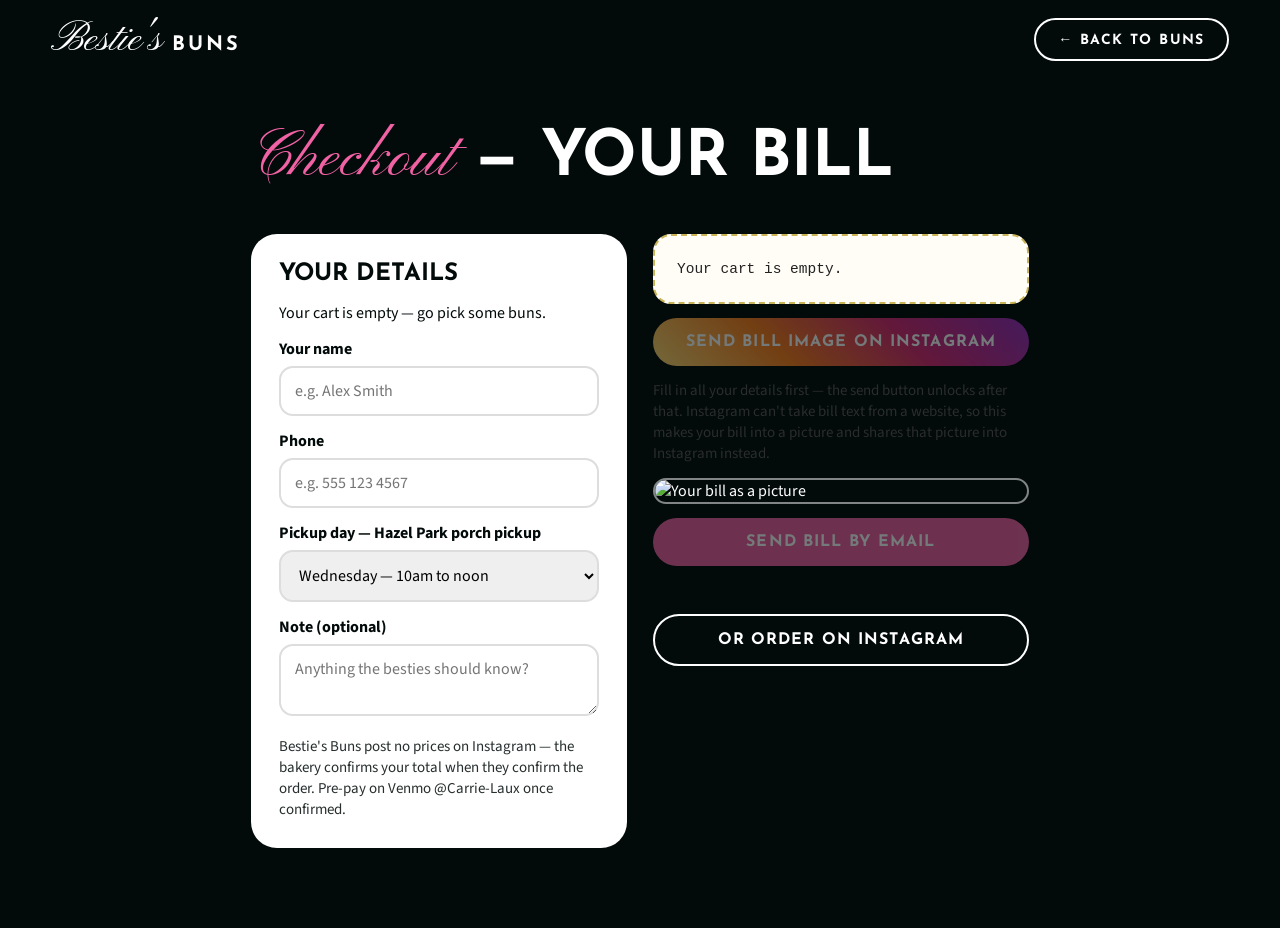
==== commit 3340ff79: "Checkout: bill as picture for Instagram (canvas PNG + file share, download+DM fallback); email flow " ====
--- a/checkout.html
+++ b/checkout.html
@@ -26,6 +26,7 @@
   .co__btn--back{background:transparent;color:#fff;border:2px solid #fff}
   .co__note{opacity:.85;margin-top:14px;font-size:15px}
   .co__item{display:flex;justify-content:space-between;padding:9px 0;border-bottom:1px solid #eee}
+  .co__billimg{width:100%;border-radius:18px;margin-top:14px;border:2px solid rgba(255,255,255,.5)}
 </style>
 </head>
 <body>
@@ -57,8 +58,9 @@
     </section>
     <section>
       <div class="co__bill" data-bill>Your cart is empty.</div>
-      <button class="co__btn co__btn--ig" type="button" data-send-ig>Send bill on Instagram</button>
-      <p class="co__note" style="color:#333">Fill in all your details first — the send button unlocks after that. It opens your chat with @bestiesbuns on Instagram with the full bill ready to send.</p>
+      <button class="co__btn co__btn--ig" type="button" data-send-ig>Send bill image on Instagram</button>
+      <p class="co__note" style="color:#333">Fill in all your details first — the send button unlocks after that. Instagram can't take bill text from a website, so this makes your bill into a picture and shares that picture into Instagram instead.</p>
+      <img class="co__billimg" data-bill-img alt="Your bill as a picture" hidden>
       <button class="co__btn co__btn--mail" type="button" data-send-mail>Send bill by email</button>
       <p class="co__status" data-status aria-live="polite"></p>
       <a class="co__btn co__btn--back" href="https://www.instagram.com/bestiesbuns" target="_blank" rel="noopener">Or order on Instagram</a>
@@ -118,36 +120,52 @@
   const refresh = () => { billEl.textContent = entries.length ? bill() : 'Your cart is empty.'; validate(false); };
   document.querySelectorAll('input,select,textarea').forEach(el => el.addEventListener('input', refresh));
   refresh();
-  // Instagram has no pre-fill link like WhatsApp's wa.me ?text= — a website cannot put text
-  // inside an Instagram DM. Closest real flow, in order, all inside the tap itself:
-  // 1) copy the bill synchronously during the tap (execCommand in the user gesture),
-  // 2) open the @bestiesbuns DM (ig.me) — user pastes once and sends.
-  // If copy is blocked: 3) system share sheet carrying the bill text straight into Instagram.
-  // If that is missing too: 4) select the bill on the page for one long-press copy.
+  // Instagram gives websites no pre-fill link for DMs — text cannot go into an
+  // Instagram chat from a site (unlike WhatsApp / email). So for Instagram the
+  // bill is rendered as a PICTURE (canvas PNG) and shared as an image file,
+  // which Instagram does accept. Email stays as-is (mailto with full bill text).
+  function billImageBlob() {
+    return new Promise(resolve => {
+      const raw = bill().split('\n');
+      const lines = [];
+      raw.forEach(l => { // wrap long lines (notes) at 40 chars
+        while (l.length > 40) { let cut = l.lastIndexOf(' ', 40); if (cut < 10) cut = 40; lines.push(l.slice(0, cut)); l = l.slice(cut).trim(); }
+        lines.push(l);
+      });
+      const W = 1080, pad = 64, lh = 46, titleH = 30;
+      const H = pad * 2 + titleH + lines.length * lh;
+      const c = document.createElement('canvas'); c.width = W; c.height = H;
+      const x = c.getContext('2d');
+      x.fillStyle = '#fffdf5'; x.fillRect(0, 0, W, H);
+      x.strokeStyle = '#c9b458'; x.lineWidth = 6; x.setLineDash([18, 12]);
+      x.strokeRect(24, 24, W - 48, H - 48); x.setLineDash([]);
+      x.fillStyle = '#222'; x.textBaseline = 'top';
+      let y = pad;
+      lines.forEach((l, i) => {
+        if (i === 0) { x.font = '700 54px "Josefin Sans", Arial, sans-serif'; x.fillText(l, pad, y); y += lh + titleH; }
+        else { x.font = '34px ui-monospace, Menlo, monospace'; x.fillText(l, pad, y); y += lh; }
+      });
+      c.toBlob(b => resolve(b), 'image/png');
+    });
+  }
   document.querySelector('[data-send-ig]').addEventListener('click', async () => {
     if (!validate(true)) return;
-    const text = bill();
-    let copied = false;
-    try {
-      const ta = document.createElement('textarea');
-      ta.value = text; ta.setAttribute('readonly', ''); ta.style.position = 'fixed'; ta.style.opacity = '0';
-      document.body.appendChild(ta); ta.focus(); ta.select(); ta.setSelectionRange(0, text.length);
-      copied = document.execCommand('copy'); ta.remove();
-    } catch {}
-    if (!copied) { try { await navigator.clipboard.writeText(text); copied = true; } catch {} }
-    if (copied) {
-      statusEl.textContent = 'Bill copied — opening your Instagram chat with @bestiesbuns, paste and send.';
-      window.open('https://ig.me/m/bestiesbuns', '_blank');
+    statusEl.textContent = 'Making your bill picture…';
+    const blob = await billImageBlob();
+    if (!blob) { statusEl.textContent = 'Could not make the bill picture on this browser — please use email instead.'; return; }
+    const file = new File([blob], 'besties-buns-bill-' + orderId + '.png', { type: 'image/png' });
+    const imgEl = document.querySelector('[data-bill-img]');
+    imgEl.src = URL.createObjectURL(blob); imgEl.hidden = false;
+    if (navigator.canShare && navigator.canShare({ files: [file] })) {
+      statusEl.textContent = 'Bill picture ready — choose Instagram in the share sheet and send it to @bestiesbuns.';
+      try { await navigator.share({ files: [file], title: "Bestie's Buns order " + orderId }); } catch {}
       return;
     }
-    if (navigator.share) {
-      statusEl.textContent = 'Copy was blocked — opening the share sheet, choose Instagram to send the bill.';
-      try { await navigator.share({ text }); } catch {}
-      return;
-    }
-    const range = document.createRange(); range.selectNodeContents(billEl);
-    const sel = getSelection(); sel.removeAllRanges(); sel.addRange(range);
-    statusEl.textContent = 'Copy was blocked by the browser — the bill is selected above, copy it, then open Instagram.';
+    // No file sharing (desktop / some browsers): download the picture, open the DM.
+    const a = document.createElement('a'); a.href = imgEl.src; a.download = file.name;
+    document.body.appendChild(a); a.click(); a.remove();
+    statusEl.textContent = 'Bill picture saved (shown above) — opening your @bestiesbuns chat, attach the picture there and send.';
+    window.open('https://ig.me/m/bestiesbuns', '_blank');
   });
   document.querySelector('[data-send-mail]').addEventListener('click', () => {
     if (!validate(true)) return;
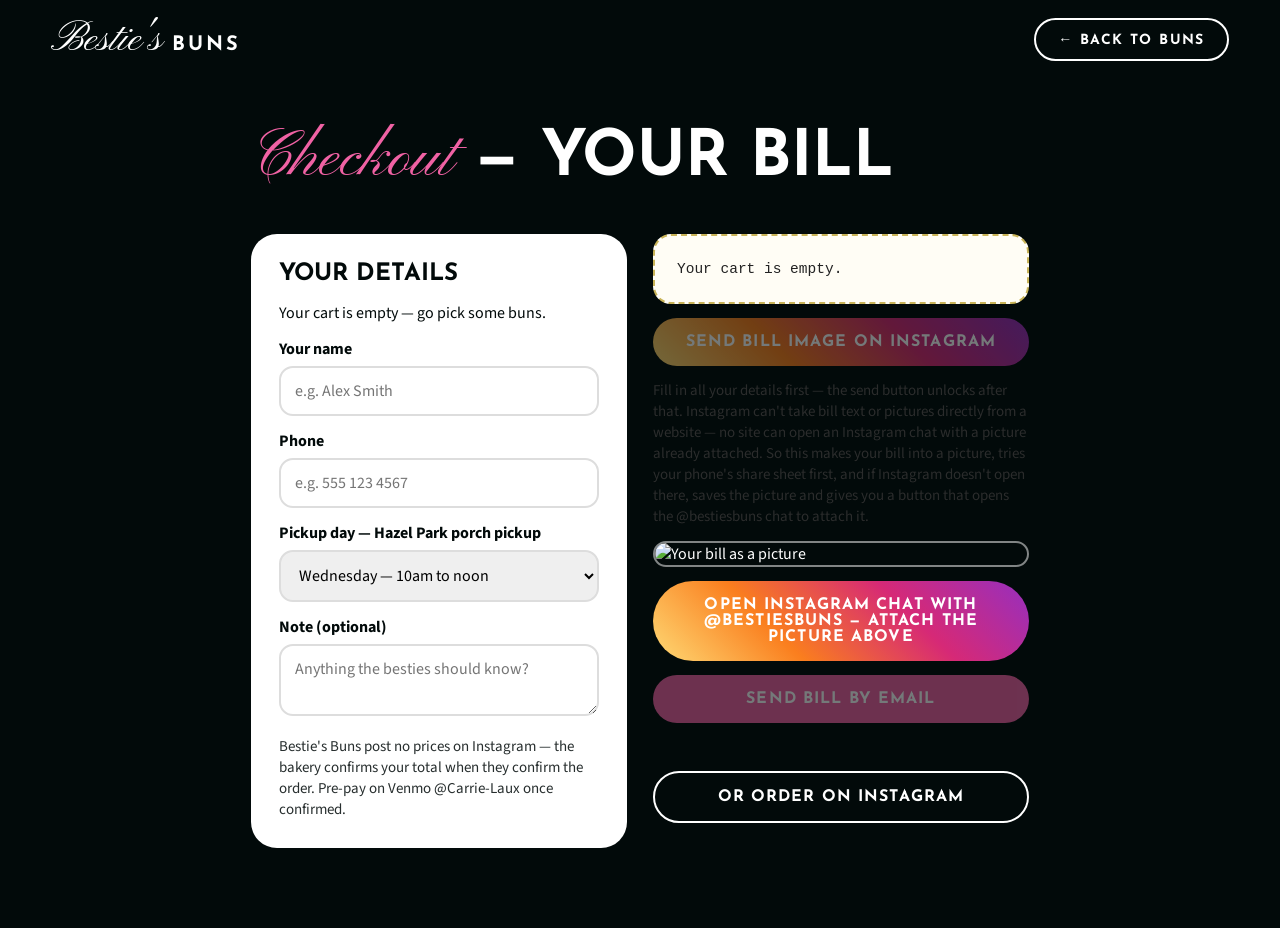
==== commit 1fc84464: "Checkout IG fix: share-sheet failure no longer dead-ends — bill image saves, DM button opens @bestie" ====
--- a/checkout.html
+++ b/checkout.html
@@ -59,8 +59,9 @@
     <section>
       <div class="co__bill" data-bill>Your cart is empty.</div>
       <button class="co__btn co__btn--ig" type="button" data-send-ig>Send bill image on Instagram</button>
-      <p class="co__note" style="color:#333">Fill in all your details first — the send button unlocks after that. Instagram can't take bill text from a website, so this makes your bill into a picture and shares that picture into Instagram instead.</p>
+      <p class="co__note" style="color:#333">Fill in all your details first — the send button unlocks after that. Instagram can't take bill text or pictures directly from a website — no site can open an Instagram chat with a picture already attached. So this makes your bill into a picture, tries your phone's share sheet first, and if Instagram doesn't open there, saves the picture and gives you a button that opens the @bestiesbuns chat to attach it.</p>
       <img class="co__billimg" data-bill-img alt="Your bill as a picture" hidden>
+      <a class="co__btn co__btn--ig" data-open-dm href="https://ig.me/m/bestiesbuns" target="_blank" rel="noopener" hidden>Open Instagram chat with @bestiesbuns — attach the picture above</a>
       <button class="co__btn co__btn--mail" type="button" data-send-mail>Send bill by email</button>
       <p class="co__status" data-status aria-live="polite"></p>
       <a class="co__btn co__btn--back" href="https://www.instagram.com/bestiesbuns" target="_blank" rel="noopener">Or order on Instagram</a>
@@ -156,16 +157,19 @@
     const file = new File([blob], 'besties-buns-bill-' + orderId + '.png', { type: 'image/png' });
     const imgEl = document.querySelector('[data-bill-img]');
     imgEl.src = URL.createObjectURL(blob); imgEl.hidden = false;
+    const dmBtn = document.querySelector('[data-open-dm]');
+    dmBtn.hidden = false;
+    const fallback = () => {
+      const a = document.createElement('a'); a.href = imgEl.src; a.download = file.name;
+      document.body.appendChild(a); a.click(); a.remove();
+      statusEl.textContent = 'Bill picture saved (shown above). Now tap the button below — it opens your Instagram chat with @bestiesbuns, attach the saved picture there and send.';
+    };
     if (navigator.canShare && navigator.canShare({ files: [file] })) {
-      statusEl.textContent = 'Bill picture ready — choose Instagram in the share sheet and send it to @bestiesbuns.';
-      try { await navigator.share({ files: [file], title: "Bestie's Buns order " + orderId }); } catch {}
-      return;
+      statusEl.textContent = 'Bill picture ready — choose Instagram in the share sheet and send it to @bestiesbuns. If Instagram does not open, use the button below instead.';
+      try { await navigator.share({ files: [file], title: "Bestie's Buns order " + orderId }); return; }
+      catch (e) { if (e && e.name === 'AbortError') { statusEl.textContent = 'Share sheet closed — your bill picture is above. Tap the button below to open the @bestiesbuns chat and attach it.'; return; } fallback(); return; }
     }
-    // No file sharing (desktop / some browsers): download the picture, open the DM.
-    const a = document.createElement('a'); a.href = imgEl.src; a.download = file.name;
-    document.body.appendChild(a); a.click(); a.remove();
-    statusEl.textContent = 'Bill picture saved (shown above) — opening your @bestiesbuns chat, attach the picture there and send.';
-    window.open('https://ig.me/m/bestiesbuns', '_blank');
+    fallback();
   });
   document.querySelector('[data-send-mail]').addEventListener('click', () => {
     if (!validate(true)) return;
